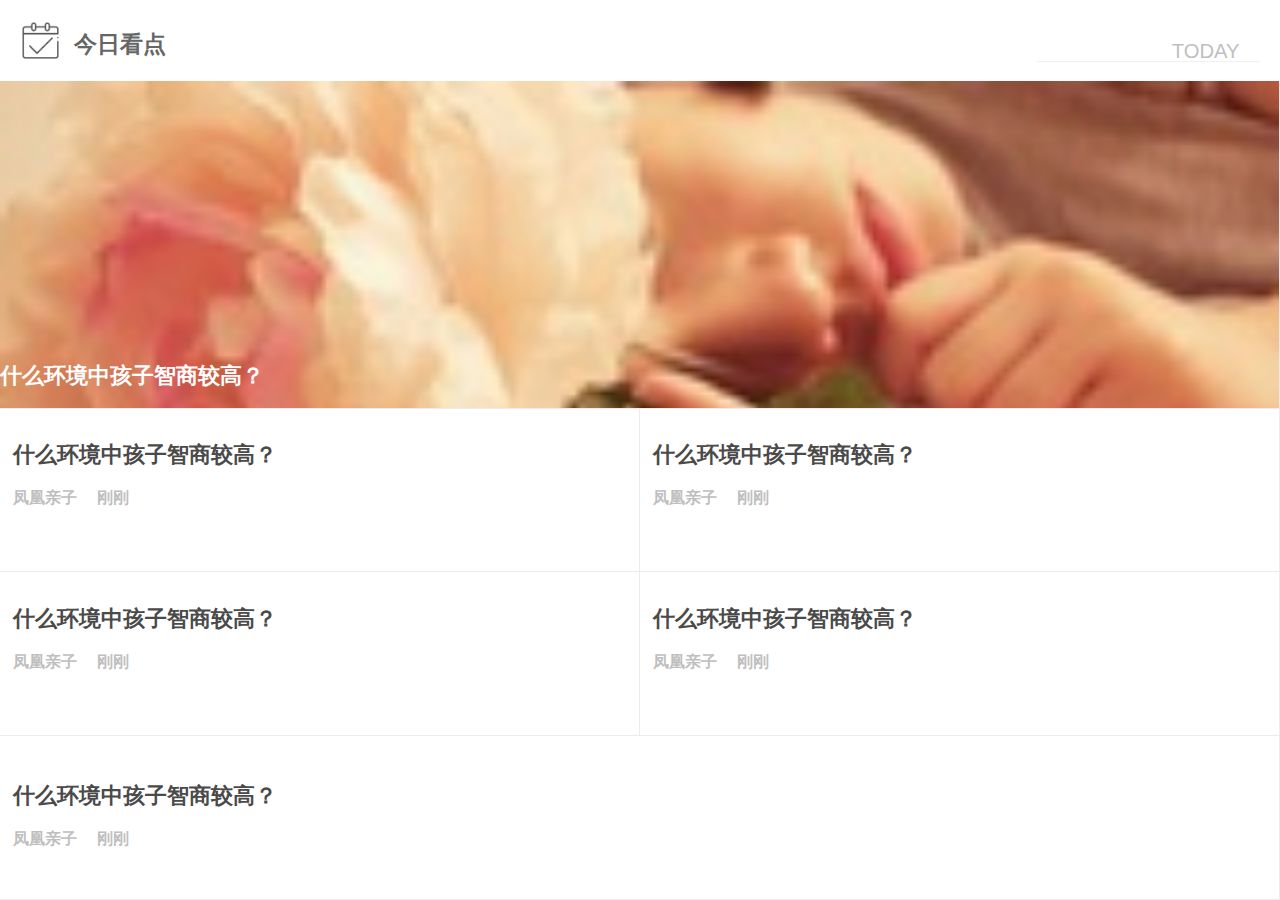
==== list.html @ 32cf2644 "12.7" ====
<!DOCTYPE html>
<html style="width:100%;height: 100%;">
<head>
    <meta charset="utf-8">
    <meta name="format-detection" content="telephone=no, email=no" />
    <meta name="viewport" content="width=device-width, initial-scale=1.0, maximum-scale=1.0, user-scalable=0"><meta name="viewport" content="initial-scale=1.0, maximum-scale=1.0, user-scalable=no" />
    <meta name="x5-fullscreen" content="true" />
	<meta name="full-screen" content="yes">
	<meta name="x5-orientation" content="portrait" />
	<meta name="screen-orientation" content="portrait"> 
    <title>app</title>
     <link rel="stylesheet" href="css/swiper.min.css">
    <link rel="stylesheet" href="css/animate.min.css">
    <link rel="stylesheet" href="css/index.css">
    <script src="js/jquery.js"></script>
    <script src="js/swiper.jquery.min.js"></script>
    <script src="js/swiper.animate1.0.2.min.js"></script>
</head>
<body style="width:100%;height: 100%;">
	<div class="list-header">
		<img src="img/今日.png"/ style="height:0.6rem;">
		<b>今日看点</b>
		<span >TODAY</span>
	</div>
	<div class="main-con list-con">
		<div class="list-wrap">
			<img src="img/003.jpg" alt="" />
			<a href="show.html"><h2>什么环境中孩子智商较高？</h2></a>
		</div>
		<div class="list-wrap">
			<a href="show.html"><h2>什么环境中孩子智商较高？</h2></a>
			<h3>凤凰亲子<span style="margin-left: 20px;">刚刚</span></h3>
		</div>
		<div class="list-wrap">
			<a href="show.html"><h2>什么环境中孩子智商较高？</h2></a>
			<h3>凤凰亲子<span style="margin-left: 20px;">刚刚</span></h3>
		</div>
		<div class="list-wrap">
			<a href="show.html"><h2>什么环境中孩子智商较高？</h2></a>
			<h3>凤凰亲子<span style="margin-left: 20px;">刚刚</span></h3>
		</div>
		<div class="list-wrap">
			<a href="show.html"><h2>什么环境中孩子智商较高？</h2></a>
			<h3>凤凰亲子<span style="margin-left: 20px;">刚刚</span></h3>
		</div>
		<div class="list-wrap">
			<a href="show.html"><h2>什么环境中孩子智商较高？</h2></a>
			<h3>凤凰亲子<span style="margin-left: 20px;">刚刚</span></h3>
		</div>
	</div>
</body>
<script src="js/public.js"></script>
<script type="text/javascript">
    resize(1334,"y");
</script>
</html>
---- css/index.css ----
html,body,b{
    margin: 0;padding: 0;
    font-family: helvetica;
    -webkit-text-size-adjust:100%;
    -webkit-user-select:none;
}
a{
	text-decoration: none;
	color: #BFBFBF;
	-webkit-tap-highlight-color: rgba(0, 0, 0, 0);
}
input{
	-webkit-tap-highlight-color: rgba(0, 0, 0, 0);
}
.header{	
	display:-webkit-box; 
	display: flex;
	-webkit-box-pack:justify;
	justify-content:space-between;
	width: 100%;
	height: 1rem;
	background:#fc4848 ;
	box-sizing: border-box;
	position: fixed;
	top:0;z-index: 100;
}
.header-item{
	width: 33.333%;
	 font-size: 0.36rem;
	 text-align: center;
	 line-height: 1rem;
	 color: #fff;
}
.header-item>span{
	padding: 0 0 0 0.4rem;
}
.header-item>a{
	color: #fff;
}
.header-item:nth-child(1){
	 text-align: left;
	 padding-left: 0.2rem;
	 float: left;
}
.header-item:nth-child(2){
	font-weight: bold;
}
.header-item:nth-child(3){
	 text-align: right;
	 padding-right: 0.2rem;

}
.search{
	display: inline-block;
	width: 6.4rem;
	height: 0.6rem;
	background: #fff;
	margin: 0.2rem 0.15rem;
	position: relative;
	border-radius: 0.05rem;
}
.header-item:nth-child(1)>a{
	display: block;
	float: left;
}
.search>input:nth-child(1){
	position: absolute;
	width: 5.4rem;
	border: none;
	height: 0.6rem;
	border-radius: 0.05rem;
	padding-left: 10px;
}
.search>input:nth-child(2){
	position: absolute;
	width: 1rem;
	border: none;
	height: 0.6rem;
	right: 0;
	border-radius: 0.05rem;
	background: #EEEBEC;color: #4A4A4A;
}
.list-header{
	height: 1.2rem;
	position: relative;
	padding: 0 0.3rem;
	box-sizing: border-box;
}
.list-header>img{
	display: inline-block;
	float: left;
	margin-top: 0.3rem;
}
.list-header>b{
	font-size: 0.34rem;
	height: 0.34rem;
	color: #666666;
	display: inline-block;
	float: left;
	margin-top: 0.43rem;
	margin-left: 0.2rem;
}
.list-header>span{
	display: inline-block;
	font-size: 0.3rem;
	height: 0.3rem;width: 3rem;
	float: right;
	margin-top: 0.6rem;
	border-bottom: 1px solid #F0F0F0;
	text-align: right;
	padding-right: 0.3rem;
	color: #BFBFBF;
}
body>.list-con{
	margin-top: 0;
}
.list-wrap{
	width: 50%;
	height: 2.428rem;
	float: left;
	border-bottom: 1px solid #EEEBEC;
	border-right: 1px solid #EEEBEC;
	box-sizing: border-box;
	padding: 0.2rem;
}
.list-wrap:nth-child(1){
	height: 4.856rem;
	width: 100%;
	position: relative;
	padding: 0;
	overflow: hidden;
}
.list-wrap:nth-child(6){
	width: 100%;
	padding: 0.4rem 0.2rem;
}
.list-wrap>a>h2{
	color: #4a4a4a;
	font-size: 0.32rem;
}
.list-wrap>h3{
	color: #bfbfbf;
	font-size: 0.24rem;
}
.list-wrap:nth-child(1)>a>h2{
	position: absolute;
	bottom: 0;
	color: #fff;
}
.list-wrap:nth-child(1)>img{
	width: 100%;
}


/*轮播图*/
.swiper-pagination-bullet {
width: 16px;
height: 4px;
border-radius: 0;
background: #222;
}
.swiper-pagination-bullet-active {
	background: #eeebec;
}
.swiper-container{
	margin-top: 1rem;
}
.swiper-container,.swiper-wrapper,.swiper-slide{
    width: 100%;height: 4.2rem;
}
.swiper-slide{
    /*background: #f2f2f2;*/
}
.swiper-slide:nth-child(1){
    background: url(../img/003.jpg) no-repeat center;
    background-size: cover;
}
.swiper-slide:nth-child(2){
    background: url(../img/004.jpg) no-repeat center;
    background-size: cover;
}
.swiper-slide:nth-child(3){
    background: url(../img/01.jpg) no-repeat center;
    background-size: cover;
}
.swiper-slide:nth-child(4){
    background: url(../img/003.jpg) no-repeat center;
    background-size: cover;
}
.swiper-slide>span{
	display: block;
    color: #fff;
    font-size: 0.3rem;
    padding-left: 0.15rem;
    margin-top: 3rem;
}
.main{
	width: 100%;
	box-sizing: border-box;
	padding-bottom: 1rem;
}
.main-box{
	display:-webkit-box; 
	display: flex;
	-webkit-box-pack:justify;
	justify-content:space-around;
	border-bottom: 1px solid #f0f0f0;
}
.main-box:nth-child(3){
	border-bottom: none;
}
.item{
	 -webkit-box-flex : 1;
	 flex-grow:1;
	 border-right: 1px solid #f0f0f0;
	 text-align: center;
	 font-size: 0.24rem;
	 height: 2.5rem;
}
.item>a>img{
	display: block;
	width: 1rem;
	height: 1rem;
	margin: auto;
	margin-top: 0.5rem;
	margin-bottom: 0.35rem;
}
/*.item>span{
	display: block;
}*/
.item:nth-child(3){
	 border-right: none;
}
.footer{
	display:-webkit-box; 
	display: flex;
	-webkit-box-pack:justify;
	justify-content:space-around;
	width: 100%;
	height: 0.93rem;
	background: #f7f7f7;
	position: fixed;
	bottom: 0;
	z-index: 100;
	border-top: 1px solid #F0F0F0;
}
.footer-item{
	 -webkit-box-flex : 1;
	 flex-grow:1;
	 font-size: 0.18rem;
	 text-align: center;
	 color: #bebebe;
}
.footer-item-active span{
	 color: #fb4747;
}
.footer-item img{
	display: block;
	width: 0.5rem;
	margin: auto;
	margin-top: 0.05rem;
	margin-bottom: 0.08rem;
}

.main-con{
		margin-top: 1rem;
		box-sizing: border-box;
		padding-bottom: 1rem;
}
.list{
	padding: 0.3rem 0;
	width: 6.9rem;
	margin: auto;
	border-bottom: 1px solid #F0F0F0;
	position: relative;
}
.list>a>h2{
	color: #4a4a4a;
	font-size: 0.32rem;
}
.list>h3{
	color: #bfbfbf;
	font-size: 0.24rem;
}
.con-img{
	width: 1.6rem;
	height: 1.2rem;
	background: red;
	position: absolute;
	right: 0;top: 0;bottom: 0;margin: auto 0;
}
.con-img>img{
	width: 100%;
	height: 100%;
}
.img-box{
	width: 100%;
	display:-webkit-box; 
	display: flex;
	-webkit-box-pack:justify;
	justify-content:space-between;
	height: 1.65rem;
	overflow: hidden;
}
.img-box>.item-img{
	-webkit-box-flex : 1;
	flex-grow:1;
	margin-right: 0.15rem;

}
.img-box>.item-img:nth-child(3){
	margin-right: 0;

}
.img-box>.item-img>img{
	width: 2.2rem;
		height: 1.65rem;
}





.main-con>h1{
	color: #252222;
	font-size: 0.34rem;
}
.main-con>span{
	font-size: 0.24rem;
	color: #BFBFBF;
}
.main-con>p{
	color: #666;
	font-size: 0.28rem;
	line-height: 0.5rem;
}
.send{
	width: 100%;
	height: 0.93rem;
	background: #f7f7f7;
	position: fixed;
	bottom: 0;
	border-top: 1px solid #F0F0F0;
	padding: 0 0.3rem;
	box-sizing: border-box;
}
.send>input:nth-child(1){
	color: #bfbfbf;
	float: left;
	margin-top: 0.2rem;
	border: none;
	background: #F7F7F7;
	-webkit-tap-highlight-color: rgba(0, 0, 0, 0);
}
.send>input:nth-child(2){
float: right;
	margin-top: 0.2rem;
	background: #FB4747;
	color: #fff;border: none;
	border-radius: 2px;
	padding: 3px;font-size: 0.24rem;
	-webkit-tap-highlight-color: rgba(0, 0, 0, 0);
}


/*玩乐*/
.img-list{
	width: 100%;
	height: 4rem;
	margin-top: 0.1rem;
	overflow: hidden;
		position: relative;
}
.img-list>a{
	display: block;width: 100%;height: 100%;
	-webkit-tap-highlight-color: rgba(0, 0, 0, 0);

	
}
.img-list>img{
	width: 100%;
}
.title{
	position: absolute;top: 0;
	width: 100%;height: 100%;
	background: rgba(0,0,0,0.5);
}
.title>h1{
	width: 100%;color: #fff;
	font-size: 0.3rem;text-align: center;
	margin-top: 1.5rem;
}
.title>h2{
	width: 100%;color: #fff;
	font-size: 0.24rem;text-align: center;
}





/*搜索*/
.main-con>.tips{
	font-size: 0.2rem;
	border: 1px solid #BFBFBF;
	padding: 6px;
	border-radius: 20px;
	display: inline-block;
}



/*字体图标*/
@font-face {
  font-family: 'iconfont';
  src: url('../font/iconfont.eot');
  src: url('../font/iconfont.eot?#iefix') format('embedded-opentype'),
  url('../font/iconfont.woff') format('woff'),
  url('../font/iconfont.ttf') format('truetype'),
  url('../font/iconfont.svg#iconfont') format('svg');
}
.iconfont{
  font-family:"iconfont" !important;
  font-size:0.42rem;font-style:normal;
  -webkit-font-smoothing: antialiased;
  -webkit-text-stroke-width: 0.2px;
  -moz-osx-font-smoothing: grayscale;
}
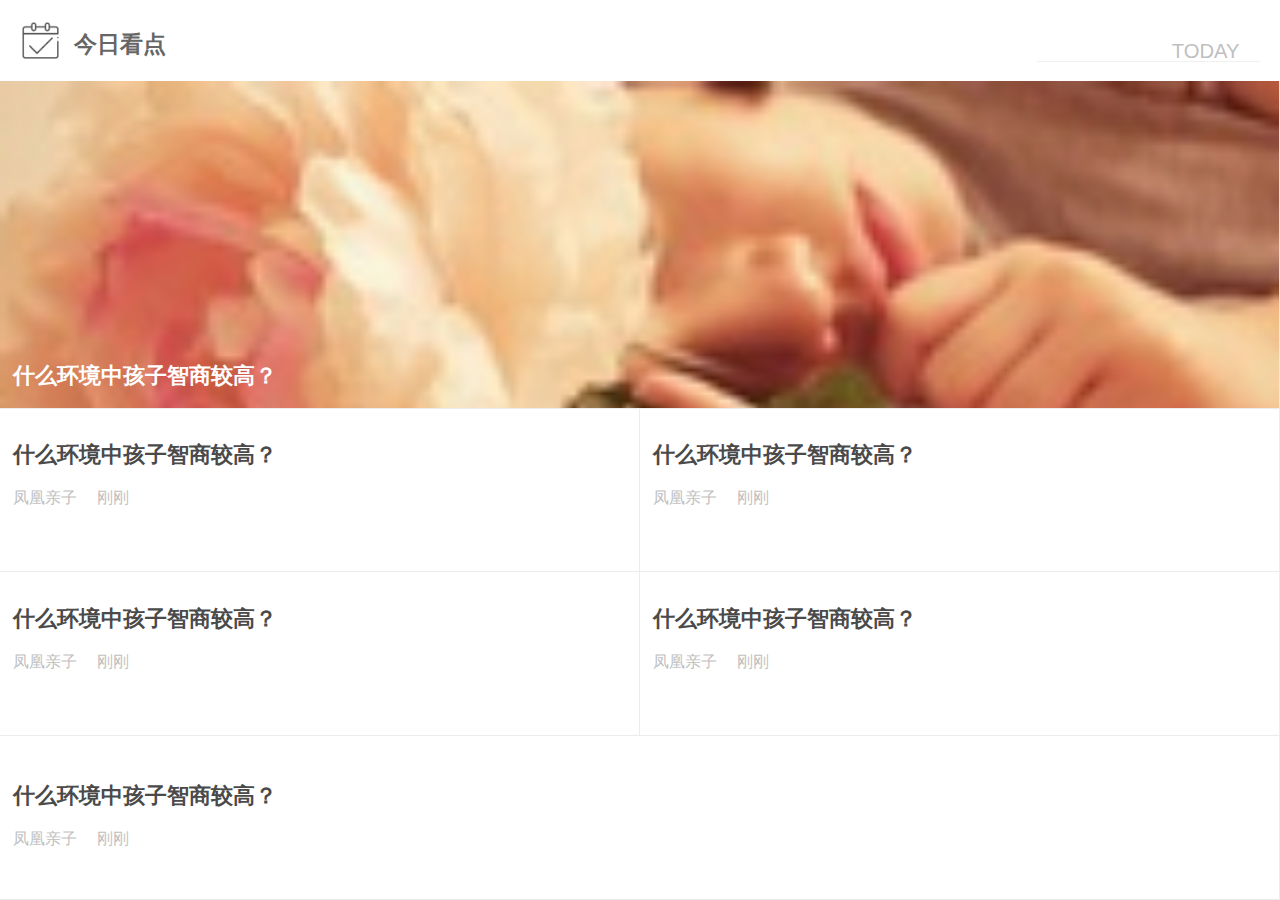
==== commit d1c9395f: "12.14" ====
--- a/list.html
+++ b/list.html
@@ -4,12 +4,10 @@
     <meta charset="utf-8">
     <meta name="format-detection" content="telephone=no, email=no" />
     <meta name="viewport" content="width=device-width, initial-scale=1.0, maximum-scale=1.0, user-scalable=0"><meta name="viewport" content="initial-scale=1.0, maximum-scale=1.0, user-scalable=no" />
-    <meta name="x5-fullscreen" content="true" />
-	<meta name="full-screen" content="yes">
 	<meta name="x5-orientation" content="portrait" />
 	<meta name="screen-orientation" content="portrait"> 
     <title>app</title>
-     <link rel="stylesheet" href="css/swiper.min.css">
+    <link rel="stylesheet" href="css/swiper.min.css">
     <link rel="stylesheet" href="css/animate.min.css">
     <link rel="stylesheet" href="css/index.css">
     <script src="js/jquery.js"></script>
@@ -18,7 +16,7 @@
 </head>
 <body style="width:100%;height: 100%;">
 	<div class="list-header">
-		<img src="img/今日.png"/ style="height:0.6rem;">
+		<img src="img/jr.png"/ style="height:0.6rem;">
 		<b>今日看点</b>
 		<span >TODAY</span>
 	</div>
@@ -50,7 +48,13 @@
 	</div>
 </body>
 <script src="js/public.js"></script>
+<script src="js/mui.js"></script>
 <script type="text/javascript">
     resize(1334,"y");
+    
+    mui('.list-con').on( 'tap' , 'a' , function(){
+		location.href="show.html";
+		console.log("ok")
+	} )
 </script>
 </html>--- a/css/index.css
+++ b/css/index.css
@@ -1,8 +1,9 @@
-html,body,b{
+html,body,b,p,ul,li{
     margin: 0;padding: 0;
     font-family: helvetica;
     -webkit-text-size-adjust:100%;
     -webkit-user-select:none;
+    list-style: none;
 }
 a{
 	text-decoration: none;
@@ -11,6 +12,39 @@
 }
 input{
 	-webkit-tap-highlight-color: rgba(0, 0, 0, 0);
+}
+
+#wrapper {
+	position: absolute;
+	z-index: 1;
+	top: 1rem;
+	bottom: 0.93rem;
+	left: 0;
+	width: 100%;
+	background: #fff;
+	overflow: hidden;
+}
+
+#scroller {
+	position: absolute;
+	z-index: 1;
+	-webkit-tap-highlight-color: rgba(0,0,0,0);
+	width: 100%;
+	-webkit-transform: translateZ(0);
+	-moz-transform: translateZ(0);
+	-ms-transform: translateZ(0);
+	-o-transform: translateZ(0);
+	transform: translateZ(0);
+	-webkit-touch-callout: none;
+	-webkit-user-select: none;
+	-moz-user-select: none;
+	-ms-user-select: none;
+	user-select: none;
+	-webkit-text-size-adjust: none;
+	-moz-text-size-adjust: none;
+	-ms-text-size-adjust: none;
+	-o-text-size-adjust: none;
+	text-size-adjust: none;
 }
 .header{	
 	display:-webkit-box; 
@@ -23,6 +57,7 @@
 	box-sizing: border-box;
 	position: fixed;
 	top:0;z-index: 100;
+	box-shadow: 0 0 5px rgba(100,100,100,0.7);
 }
 .header-item{
 	width: 33.333%;
@@ -52,7 +87,7 @@
 }
 .search{
 	display: inline-block;
-	width: 6.4rem;
+	width: 90%;
 	height: 0.6rem;
 	background: #fff;
 	margin: 0.2rem 0.15rem;
@@ -70,6 +105,7 @@
 	height: 0.6rem;
 	border-radius: 0.05rem;
 	padding-left: 10px;
+	font-size: 0.3rem;
 }
 .search>input:nth-child(2){
 	position: absolute;
@@ -79,6 +115,7 @@
 	right: 0;
 	border-radius: 0.05rem;
 	background: #EEEBEC;color: #4A4A4A;
+	font-size: 0.3rem;
 }
 .list-header{
 	height: 1.2rem;
@@ -141,14 +178,19 @@
 .list-wrap>h3{
 	color: #bfbfbf;
 	font-size: 0.24rem;
+	font-weight: normal;
+	
 }
 .list-wrap:nth-child(1)>a>h2{
 	position: absolute;
 	bottom: 0;
 	color: #fff;
+	padding-left: 0.2rem;
+	box-sizing: border-box;
 }
 .list-wrap:nth-child(1)>img{
 	width: 100%;
+	
 }
 
 
@@ -162,9 +204,6 @@
 .swiper-pagination-bullet-active {
 	background: #eeebec;
 }
-.swiper-container{
-	margin-top: 1rem;
-}
 .swiper-container,.swiper-wrapper,.swiper-slide{
     width: 100%;height: 4.2rem;
 }
@@ -197,7 +236,6 @@
 .main{
 	width: 100%;
 	box-sizing: border-box;
-	padding-bottom: 1rem;
 }
 .main-box{
 	display:-webkit-box; 
@@ -243,6 +281,7 @@
 	bottom: 0;
 	z-index: 100;
 	border-top: 1px solid #F0F0F0;
+	box-shadow: 0 0 5px rgba(200,200,200,0.5);
 }
 .footer-item{
 	 -webkit-box-flex : 1;
@@ -254,25 +293,25 @@
 .footer-item-active span{
 	 color: #fb4747;
 }
-.footer-item img{
+
+.footer-item .iconfont{
 	display: block;
 	width: 0.5rem;
 	margin: auto;
 	margin-top: 0.05rem;
 	margin-bottom: 0.08rem;
-}
-
-.main-con{
-		margin-top: 1rem;
-		box-sizing: border-box;
-		padding-bottom: 1rem;
+	color: #999999;
+}
+.footer-item-active .iconfont{
+	 color: #fb4747;
 }
 .list{
 	padding: 0.3rem 0;
-	width: 6.9rem;
+	width:90%;
 	margin: auto;
 	border-bottom: 1px solid #F0F0F0;
 	position: relative;
+	overflow: hidden;
 }
 .list>a>h2{
 	color: #4a4a4a;
@@ -281,17 +320,28 @@
 .list>h3{
 	color: #bfbfbf;
 	font-size: 0.24rem;
+	font-weight: normal;
+}
+.list-left{
+	width: 70%;
+	float: left;
+}
+.list-left>a>h2{
+	color: #4a4a4a;
+	font-size: 0.32rem;
+}
+.list-left>h3{
+	color: #bfbfbf;
+	font-size: 0.24rem;
+	font-weight: normal;
 }
 .con-img{
-	width: 1.6rem;
-	height: 1.2rem;
-	background: red;
-	position: absolute;
-	right: 0;top: 0;bottom: 0;margin: auto 0;
+	width: 30%;
+	height: 100%;
+	float: left;
 }
 .con-img>img{
 	width: 100%;
-	height: 100%;
 }
 .img-box{
 	width: 100%;
@@ -299,22 +349,24 @@
 	display: flex;
 	-webkit-box-pack:justify;
 	justify-content:space-between;
-	height: 1.65rem;
+	/*height: 1.65rem;*/
 	overflow: hidden;
 }
 .img-box>.item-img{
 	-webkit-box-flex : 1;
 	flex-grow:1;
 	margin-right: 0.15rem;
+	width: 2.2rem;
+	/*height: 1.65rem;*/
 
 }
 .img-box>.item-img:nth-child(3){
 	margin-right: 0;
 
+
 }
 .img-box>.item-img>img{
-	width: 2.2rem;
-		height: 1.65rem;
+	width: 100%;
 }
 
 
@@ -421,8 +473,221 @@
 }
 .iconfont{
   font-family:"iconfont" !important;
-  font-size:0.42rem;font-style:normal;
+  font-size:0.46rem;font-style:normal;
   -webkit-font-smoothing: antialiased;
   -webkit-text-stroke-width: 0.2px;
   -moz-osx-font-smoothing: grayscale;
-}+}
+
+
+
+/*我的*/
+.photo-wrap{
+	width: 100%;
+	height: 5rem;
+	background: #FC4848;
+	position: relative;
+}
+.photo{
+	width: 2rem;height: 2rem;
+	background: #fff;
+	border-radius: 50%;
+	position: absolute;top: 1rem;left: 0;right: 0;
+	margin: auto;
+	text-align: center;
+}
+.photo>a{
+	display: block;
+	height: 50%;
+	line-height: 2rem;
+}
+.photo>a>span{
+	display: block;
+	font-size: 0.4rem;
+	color: #FC4848;
+}
+.photo-wrap>p{
+	font-size: 0.3rem;color: #fff;text-align: center;
+	position: absolute;bottom: 1rem;left: 0;right: 0;
+}
+.my-nav-wrap{
+	background: #EEEBEC;
+}
+.my-nav-top{
+	display:-webkit-box; 
+	display: flex;
+	-webkit-box-pack:justify;
+	justify-content:space-around;
+	height: 1.1rem;
+	width: 100%;
+	background: #fff;
+}
+.nav-list{
+	-webkit-box-flex : 1;
+	flex-grow:1;
+	font-size: 0.24rem;
+	text-align: center;
+}
+.nav-list>p{
+	padding: 0.05rem 0;
+	color: #FC4848;
+}
+.my-nav-bottom{
+	margin-top: 0.15rem;
+	background: #fff;
+}
+.my-nav-bottom>li{
+	color: #4A4A4A;
+	box-sizing: border-box;
+	height: 1rem;
+	line-height: 1rem;
+	border-bottom: 1px solid #EEEBEC;
+	padding: 0 0.3rem;
+	font-size: 0.3rem;
+}
+.my-nav-bottom>li>span{
+	display: block;float: left;
+}
+
+.my-nav-bottom>li>span:nth-child(3){
+	float: right;
+	font-size: 0.3rem;
+	color: #666666;
+}
+
+.my-nav-bottom>li>b{
+	color: #FC4848;	
+	line-height: 1rem;
+	padding-right: 0.2rem;
+	font-weight: normal;
+	display: block;float: left;
+}
+
+/*登录*/
+.login-icon{
+	width: 2rem;height: 2rem;
+	background: #fff;
+	border-radius: 0.1rem;
+	margin: auto;
+	margin-top: 1.5rem;
+}
+.login{
+	width: 5rem;
+	margin: auto;
+	margin-top: 1rem;
+}
+.login span{
+	padding: 0 0.2rem 0 0;
+	display: inline-block;
+	font-size: 0.5rem;
+	color: #fff;
+	font-weight: normal;
+	border-right: 1px solid #fff;
+	
+}
+
+.login .user{
+	width: 5rem;
+	/*line-height: 1rem;*/
+	border-bottom: 1px solid #EFEFF4;
+	position: relative;
+}
+.login .password{
+	width: 5rem;
+	/*line-height: 1rem;*/
+	border-bottom: 1px solid #EFEFF4;
+	position: relative;
+}
+.login .user input{
+	border: none;
+	background: rgba(0,0,0,0);
+	position: absolute;
+	outline: none;
+	font-size: 0.3rem;
+	padding-left: 0.2rem;
+	line-height: 0.8rem;
+	bottom: 0;
+}
+.login .password input{
+	border: none;
+	background: rgba(0,0,0,0);
+	position: absolute;
+	outline: none;
+	font-size: 0.3rem;
+	padding-left: 0.2rem;
+	line-height: 0.8rem;
+	bottom: 0;
+}
+.error{
+	height: 1rem;
+}
+.submit{
+	width: 4rem;
+	margin: auto;
+}
+.submit>input{
+	background: #FC4848;
+	width: 4rem;
+	height: 1rem;
+	font-size: 0.4rem;
+	text-align: center;
+	color: #fff;border-radius: 0.2rem;
+	border: none;
+
+
+}
+.submit>a{
+	display: block;
+	margin-top: 0.5rem;
+	background: #FC4848;
+	width: 4rem;
+	height: 1rem;
+	font-size: 0.4rem;
+	line-height: 1rem;
+	text-align: center;
+	color: #fff;border-radius: 0.2rem;
+}
+.login-wrap{
+	width: 100%;height: 100%;
+	position: fixed;
+	background: rgba(0,0,0,0.9);
+}
+.login-wrap>.header{
+	background: none;
+}
+
+
+
+.dianzan{
+	padding: 1rem;
+	display:-webkit-box; 
+	display: flex;
+	-webkit-box-pack:justify;
+	justify-content:space-around;
+	border-bottom: 1px solid #EEEEEE;
+}
+.circle{
+	width:1rem;height: 1rem;
+	border: 1px solid #BFBFBF;
+	border-radius: 50%;
+	text-align: center;
+	line-height: 1rem;
+	color: #bfbfbf;
+	font-size: 0.6rem;
+}
+.list p{
+	font-size: 0.3rem;
+	color: #333333;
+}
+.main-con .line{
+	display:block;
+	text-align: center;
+	width: 1.5rem;
+	height: 0.5rem;
+	font-size: 0.3rem;
+	top: -0.2rem;
+	position: relative;left: 0.3rem;
+	background: #fff;
+	color: #BFBFBF;
+	font-weight: bold;
+}
